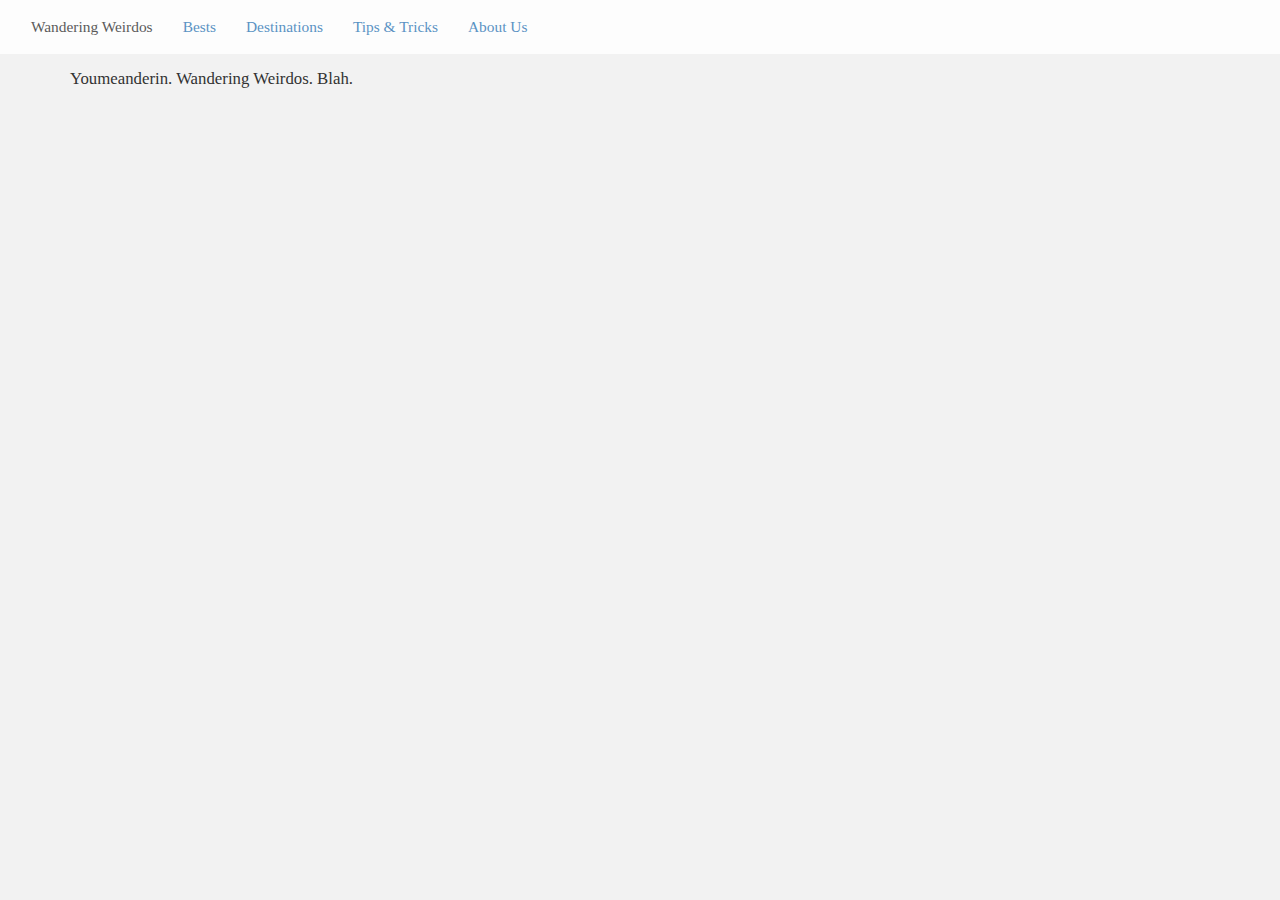
==== index.html @ ed1ea319 "initial setup" ====
<!DOCTYPE html>
<html>
	<head>

		<title>Wandering Weirdos</title>
		<link href="css/bootstrap.css" rel="stylesheet" type="text/css"/>
		<link href="css/stylesheet.css" rel="stylesheet" type="text/css"/>
	</head>

<body>

	<div class="navbar navbar-transparent">
		<div class="container-fluid">
			<p class="navbar-text">Wandering Weirdos</p>
			<p class="navbar-text"><a href="pages/bests.html">Bests</a></p>
			<p class="navbar-text"><a href="pages/destinations.html">Destinations</a></p>
			<p class="navbar-text"><a href="pages/tips.html">Tips &amp Tricks</a></p>
			<p class="navbar-text"><a href="pages/about.html">About Us</a></p>
		</div>
	</div>


	<div class="container">

		<p><h3>Youmeanderin. Wandering Weirdos. Blah.</h3></p>

	</div>

</body>
</html>
---- css/stylesheet.css ----
body{
	background-color: #f2f2f2;
	font-family: Palatino Linotype;

}

h1{
	font-family: Palatino Linotype;
	padding-top: 1%;
	padding-bottom: 1%;
	font-size:1.5em;
	font-weight:bold;
	text-align: center;
}

h2 {
	font-family: Palatino Linotype;
	padding-top:1%;
	font-size:2em;
	padding-bottom:3%;
}

h3{
	font-family: Palatino Linotype;
	padding-top:1%;
	font-size:1.2em;
}

h4 {
	font-family: Palatino Linotype;
	text-align: center;
}

h5 {
	text-align: center;
	font-size: 1em;
}

p {
	font-size: 1.1em;
}

li {
	font-size: 1.1em;
	padding-left: 2%;
}

.balch {
	padding-bottom: 3%;
	display: block;
}



.btn btn-info{
	height: 3em;
	width: 5em;
	font-size: 1.1em;
	background-color:#E9E581;
	color:#020824;
	font-family: Palatino Linotype;
	padding-left: 3%;
	padding-top: 2%;
	padding-bottom: 2%;
}

.menuBar{
	background-color:#020824;
	padding: 1%;
}


#mainpic{
	padding-bottom: 1%;
	padding-right: 2%;
	padding-top: 5%;
	border-radius: 5em;
}


.imgcenter{
	text-align: center;
	padding-bottom: 1%;
}

.jumbotron{
	background-image: url(../cherryblossoms.jpg);
	background-repeat: no-repeat;
	background-position: center;
	min-height: 500px;
	max-width: 100%;
	padding-top: 5%;
}


.img{
	float:center;
}

#bio{
	padding-right: 20%;
	padding-left:20%;
	font-size: .8em;
}

.col-md-4{
	padding-top:2%;
}

.col-md-6{
	padding-top:2%;
}

.li{
	padding-left: 3%;
}

.container{
	padding-bottom: 3%;
	padding-top: 3%;
}


.blossoms{
	min-width: 100%;
}

.navbar{
	width: 100%;
	border-radius: 0px;
	opacity: 1;
	background: white;
}

.navbar.navbar-default{
	width: 100%;
	border-radius: 0px;
	opacity: 1;
	background: white;
}

.navbar.navbar-transparent{
	width: 100%;
	border-radius: 0px;
	opacity: .8;
	background: white;
	position: fixed;
}

.oldWork{
	padding-top: 1%;
	text-align: center;
	vertical-align: middle;
	margin-bottom: 3%

.school{
	padding-top: 1%;
	padding-right: 3%;
}

.schoolText{
	text-align:center;
	padding-top: 3%;
}

.techAss{
	color: black;
	padding-top: 3%;
	padding-bottom: 3%;
	font-size: 2em;
}

.techAssociate{
	float:left;
}

.techAssociate2{
	margin-left: 2%;
}

.text{
	text-align:center;
}
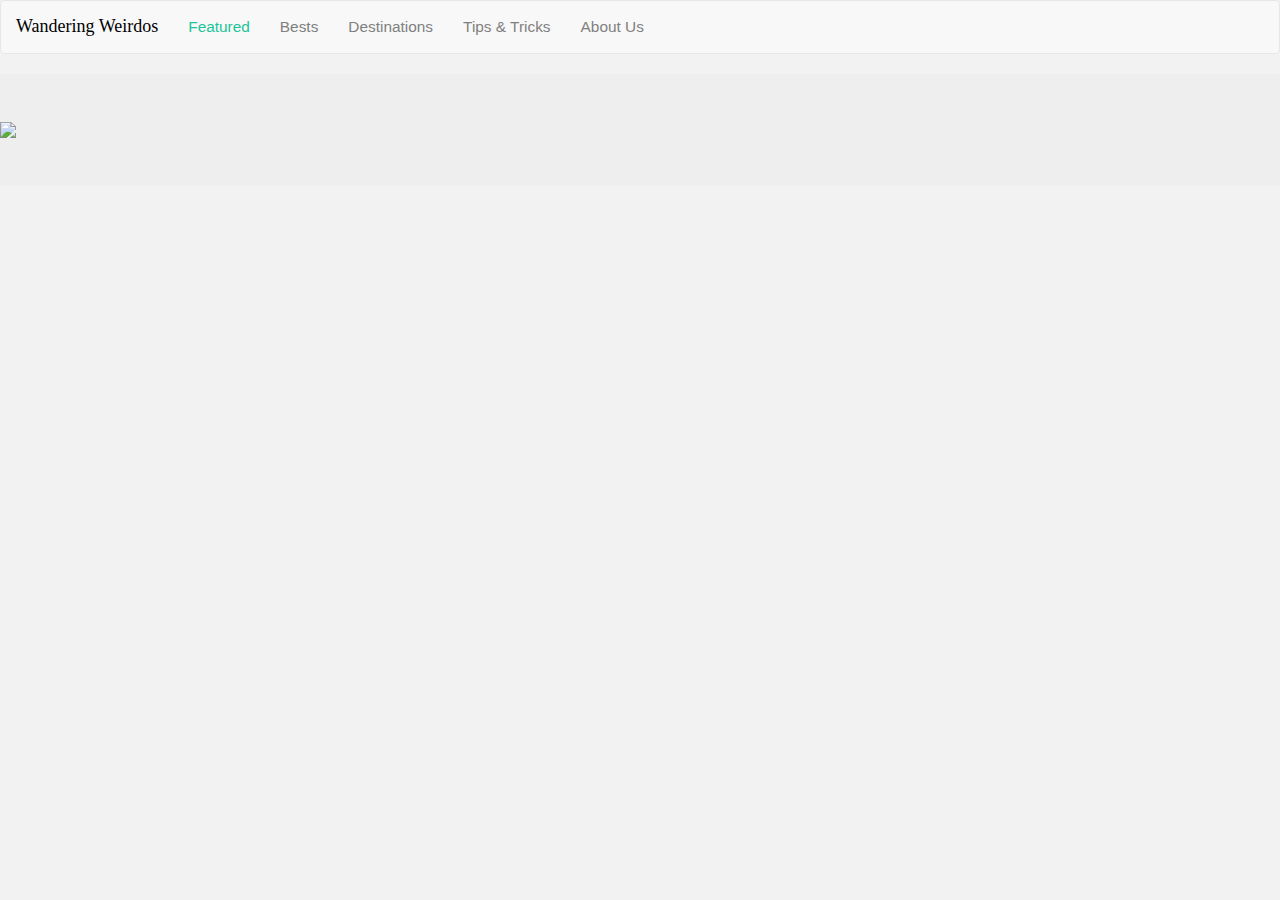
==== commit 0bcecf13: "navbar finished" ====
--- a/index.html
+++ b/index.html
@@ -9,20 +9,80 @@
 
 <body>
 
-	<div class="navbar navbar-transparent">
+
+	<div class="navbar navbar-default">
 		<div class="container-fluid">
-			<p class="navbar-text">Wandering Weirdos</p>
-			<p class="navbar-text"><a href="pages/bests.html">Bests</a></p>
-			<p class="navbar-text"><a href="pages/destinations.html">Destinations</a></p>
-			<p class="navbar-text"><a href="pages/tips.html">Tips &amp Tricks</a></p>
-			<p class="navbar-text"><a href="pages/about.html">About Us</a></p>
+			<div class="navbar-header">
+				<a class="navbar-brand" href="#">Wandering Weirdos</a>
+			</div>
+				<p class="navbar-text" class="active">Featured</a></p>
+				<p class="navbar-text"><a href="pages/bests.html">Bests</a></p>
+				<p class="navbar-text"><a href="pages/destinations.html">Destinations</a></p>
+				<p class="navbar-text"><a href="pages/tips.html">Tips &amp Tricks</a></p>
+				<p class="navbar-text"><a href="pages/about.html">About Us</a></p>
 		</div>
 	</div>
 
 
-	<div class="container">
+<!--
+	<nav class="navbar navbar-default">
+		<div class="container-fluid">
+			<div class="navbar-header">
+				<a class="navbar-brand" href="#">Wandering Weirdos</a>
+			</div>
+			<div id="navbar" class="navbar">
+				<ul class="nav navbar-nav">
+					<li class="nav-item active">
+     				 	<a class="nav-link" href="#">Featured<span class="sr-only">(current)</span></a>
+   					</li>
+   					<li class="nav-item">
+      					<a class="nav-link" href="#">Bests</a>
+    				</li>
+   					<li class="nav-item">
+      					<a class="nav-link" href="#">Destinations</a>
+    				</li>
+   					<li class="nav-item">
+      					<a class="nav-link" href="#">About Us</a>
+   					</li>
+  				</ul>
+  			</div>
+		</div>
+	</nav>
+-->
 
-		<p><h3>Youmeanderin. Wandering Weirdos. Blah.</h3></p>
+<!--
+
+	<nav class="navbar navbar-default">
+		<div class="container-fluid">
+  			<a class="navbar-brand" href="#">Wandering Weirdos</a>
+ 			 <ul class="nav navbar-nav">
+    			<li class="nav-item active">
+     				 <a class="nav-link" href="#">Featured<span class="sr-only">(current)</span></a>
+   				</li>
+   				<li class="nav-item">
+      				<a class="nav-link" href="#">Bests</a>
+    			</li>
+   				<li class="nav-item">
+      				<a class="nav-link" href="#">Destinations</a>
+    			</li>
+    			<li class="nav-item">
+      				<a class="nav-link" href="#">Tips &amp Tricks</a>
+    			</li>
+   				<li class="nav-item">
+      				<a class="nav-link" href="#">About Us</a>
+   				</li>
+  			</ul>
+  		</div>
+	</nav>
+-->
+
+
+
+	<div class="jumbotron">
+
+		<a href="#">
+					<img class="img-responsive" src="../images/MSTRDashboard.png" data-toggle="modal" data-target="#mstrModal">
+				</a>
 
 	</div>
 
--- a/css/stylesheet.css
+++ b/css/stylesheet.css
@@ -1,11 +1,10 @@
 body{
 	background-color: #f2f2f2;
-	font-family: Palatino Linotype;
-
+	font-family: "HelveticaNeue-Light", Arial;
 }
 
 h1{
-	font-family: Palatino Linotype;
+	font-family: "HelveticaNeue-Regular", Arial;
 	padding-top: 1%;
 	padding-bottom: 1%;
 	font-size:1.5em;
@@ -14,20 +13,20 @@
 }
 
 h2 {
-	font-family: Palatino Linotype;
+	font-family: "HelveticaNeue-Regular", Arial;
 	padding-top:1%;
 	font-size:2em;
 	padding-bottom:3%;
 }
 
 h3{
-	font-family: Palatino Linotype;
+	font-family: "HelveticaNeue-Regular", Arial;
 	padding-top:1%;
 	font-size:1.2em;
 }
 
 h4 {
-	font-family: Palatino Linotype;
+	font-family: "HelveticaNeue-Regular", Arial;
 	text-align: center;
 }
 
@@ -45,139 +44,72 @@
 	padding-left: 2%;
 }
 
-.balch {
-	padding-bottom: 3%;
-	display: block;
+.navbar-header .navbar-brand{
+	color:black;
+	font-family: Palatino Linotype;
+}
+
+.navbar-default .navbar-text a{
+	text-decoration: none;
+	color: gray;
+	font-family: "HelveticaNeue-Regular", Arial;
+}
+
+.navbar-default .navbar-text {
+	text-decoration: none;
+	color: #1DC497;
+	font-family: "HelveticaNeue-Regular", Arial;
 }
 
 
 
-.btn btn-info{
-	height: 3em;
-	width: 5em;
-	font-size: 1.1em;
-	background-color:#E9E581;
-	color:#020824;
-	font-family: Palatino Linotype;
-	padding-left: 3%;
-	padding-top: 2%;
-	padding-bottom: 2%;
-}
-
-.menuBar{
-	background-color:#020824;
-	padding: 1%;
-}
-
-
-#mainpic{
-	padding-bottom: 1%;
-	padding-right: 2%;
-	padding-top: 5%;
-	border-radius: 5em;
-}
-
-
-.imgcenter{
-	text-align: center;
-	padding-bottom: 1%;
-}
-
-.jumbotron{
-	background-image: url(../cherryblossoms.jpg);
-	background-repeat: no-repeat;
-	background-position: center;
-	min-height: 500px;
-	max-width: 100%;
-	padding-top: 5%;
-}
-
-
-.img{
-	float:center;
-}
-
-#bio{
-	padding-right: 20%;
-	padding-left:20%;
-	font-size: .8em;
-}
-
-.col-md-4{
-	padding-top:2%;
-}
-
-.col-md-6{
-	padding-top:2%;
-}
-
-.li{
-	padding-left: 3%;
-}
-
-.container{
-	padding-bottom: 3%;
-	padding-top: 3%;
-}
-
-
-.blossoms{
-	min-width: 100%;
-}
-
-.navbar{
+/*.navbar.navbar-default{
+	text-decoration: none;
 	width: 100%;
 	border-radius: 0px;
 	opacity: 1;
 	background: white;
-}
+}*/
 
-.navbar.navbar-default{
-	width: 100%;
-	border-radius: 0px;
-	opacity: 1;
-	background: white;
-}
 
-.navbar.navbar-transparent{
-	width: 100%;
-	border-radius: 0px;
-	opacity: .8;
-	background: white;
-	position: fixed;
-}
+ /*.navbar.navbar-default a:link{
+	text-decoration: none;
+	color: gray;
+}*/
 
-.oldWork{
-	padding-top: 1%;
-	text-align: center;
-	vertical-align: middle;
-	margin-bottom: 3%
+/*.navbar.navbar-default a:hover{
+	text-decoration: none;
+	color: gray;
+	font-weight: bold;
+}*/
 
-.school{
-	padding-top: 1%;
-	padding-right: 3%;
-}
+/*.navbar.navbar-default p:active a{
+	text-decoration: none;
+	color: teal;
+	font-weight: bold;
+}*/
 
-.schoolText{
-	text-align:center;
-	padding-top: 3%;
-}
 
-.techAss{
-	color: black;
-	padding-top: 3%;
-	padding-bottom: 3%;
-	font-size: 2em;
-}
+/*.navbar.navbar-default > p.active > a{
+	text-decoration: none;
+	font-weight:bold;
+}*/
 
-.techAssociate{
-	float:left;
-}
 
-.techAssociate2{
-	margin-left: 2%;
-}
+/*.navbar.navbar-default a:link{
+	text-decoration: none;
+	color: gray;
+}*/
 
-.text{
-	text-align:center;
-}
+/*.navbar.navbar-default a:hover{
+	text-decoration: none;
+	color: gray;
+	font-weight: bold;
+}*/
+
+
+
+
+
+
+
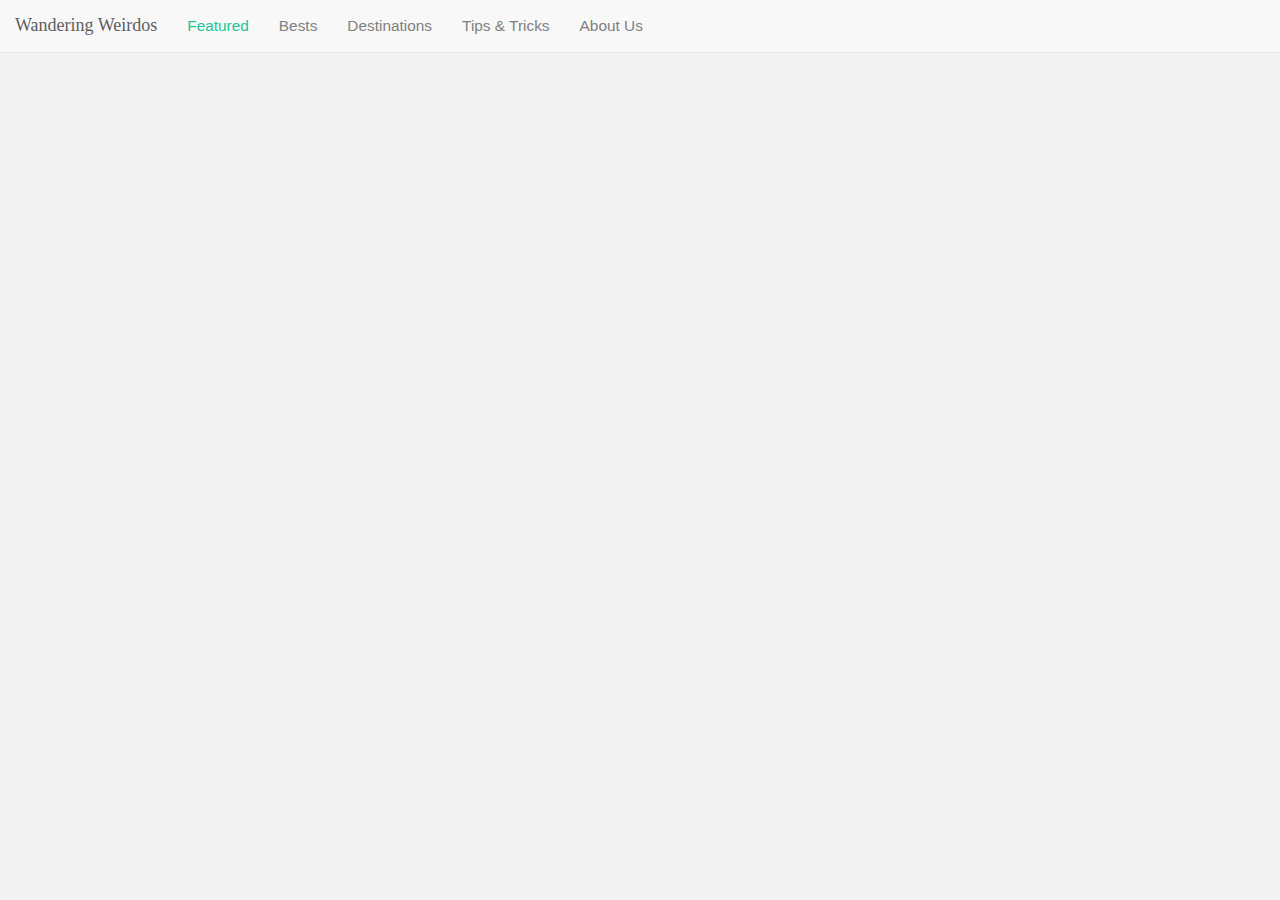
==== commit 7061113b: "fixes" ====
--- a/index.html
+++ b/index.html
@@ -10,7 +10,7 @@
 <body>
 
 
-	<div class="navbar navbar-default">
+	<div class="navbar navbar-default navbar-fixed-top">
 		<div class="container-fluid">
 			<div class="navbar-header">
 				<a class="navbar-brand" href="#">Wandering Weirdos</a>
@@ -24,65 +24,11 @@
 	</div>
 
 
-<!--
-	<nav class="navbar navbar-default">
-		<div class="container-fluid">
-			<div class="navbar-header">
-				<a class="navbar-brand" href="#">Wandering Weirdos</a>
-			</div>
-			<div id="navbar" class="navbar">
-				<ul class="nav navbar-nav">
-					<li class="nav-item active">
-     				 	<a class="nav-link" href="#">Featured<span class="sr-only">(current)</span></a>
-   					</li>
-   					<li class="nav-item">
-      					<a class="nav-link" href="#">Bests</a>
-    				</li>
-   					<li class="nav-item">
-      					<a class="nav-link" href="#">Destinations</a>
-    				</li>
-   					<li class="nav-item">
-      					<a class="nav-link" href="#">About Us</a>
-   					</li>
-  				</ul>
-  			</div>
-		</div>
-	</nav>
--->
-
-<!--
-
-	<nav class="navbar navbar-default">
-		<div class="container-fluid">
-  			<a class="navbar-brand" href="#">Wandering Weirdos</a>
- 			 <ul class="nav navbar-nav">
-    			<li class="nav-item active">
-     				 <a class="nav-link" href="#">Featured<span class="sr-only">(current)</span></a>
-   				</li>
-   				<li class="nav-item">
-      				<a class="nav-link" href="#">Bests</a>
-    			</li>
-   				<li class="nav-item">
-      				<a class="nav-link" href="#">Destinations</a>
-    			</li>
-    			<li class="nav-item">
-      				<a class="nav-link" href="#">Tips &amp Tricks</a>
-    			</li>
-   				<li class="nav-item">
-      				<a class="nav-link" href="#">About Us</a>
-   				</li>
-  			</ul>
-  		</div>
-	</nav>
--->
-
-
-
 	<div class="jumbotron">
 
 		<a href="#">
-					<img class="img-responsive" src="../images/MSTRDashboard.png" data-toggle="modal" data-target="#mstrModal">
-				</a>
+			<img class="img-responsive" src="./images/ustreet.JPG">
+		</a>
 
 	</div>
 
--- a/css/stylesheet.css
+++ b/css/stylesheet.css
@@ -20,9 +20,10 @@
 }
 
 h3{
-	font-family: "HelveticaNeue-Regular", Arial;
+	font-family: "HelveticaNeue-Medium", Arial;
 	padding-top:1%;
 	font-size:1.2em;
+	color: black;
 }
 
 h4 {
@@ -37,11 +38,32 @@
 
 p {
 	font-size: 1.1em;
+	font-family: "HelveticaNeue-Thin", Arial;
 }
 
 li {
 	font-size: 1.1em;
 	padding-left: 2%;
+}
+
+a {
+	color: black;
+}
+
+a:hover {
+	text-decoration: none;
+	color: #1DC497;
+}
+
+
+
+.jumbotron{
+	padding:0%;
+}
+
+.navbar{
+	padding-bottom: 0%;
+	margin-bottom: 0%;
 }
 
 .navbar-header .navbar-brand{
@@ -62,54 +84,14 @@
 }
 
 
+.row{
+	padding-bottom: 4%;
+}
 
-/*.navbar.navbar-default{
-	text-decoration: none;
-	width: 100%;
-	border-radius: 0px;
-	opacity: 1;
-	background: white;
-}*/
+.container{
+	padding-top: 5%;
 
-
- /*.navbar.navbar-default a:link{
-	text-decoration: none;
-	color: gray;
-}*/
-
-/*.navbar.navbar-default a:hover{
-	text-decoration: none;
-	color: gray;
-	font-weight: bold;
-}*/
-
-/*.navbar.navbar-default p:active a{
-	text-decoration: none;
-	color: teal;
-	font-weight: bold;
-}*/
-
-
-/*.navbar.navbar-default > p.active > a{
-	text-decoration: none;
-	font-weight:bold;
-}*/
-
-
-/*.navbar.navbar-default a:link{
-	text-decoration: none;
-	color: gray;
-}*/
-
-/*.navbar.navbar-default a:hover{
-	text-decoration: none;
-	color: gray;
-	font-weight: bold;
-}*/
+}
 
 
 
-
-
-
-
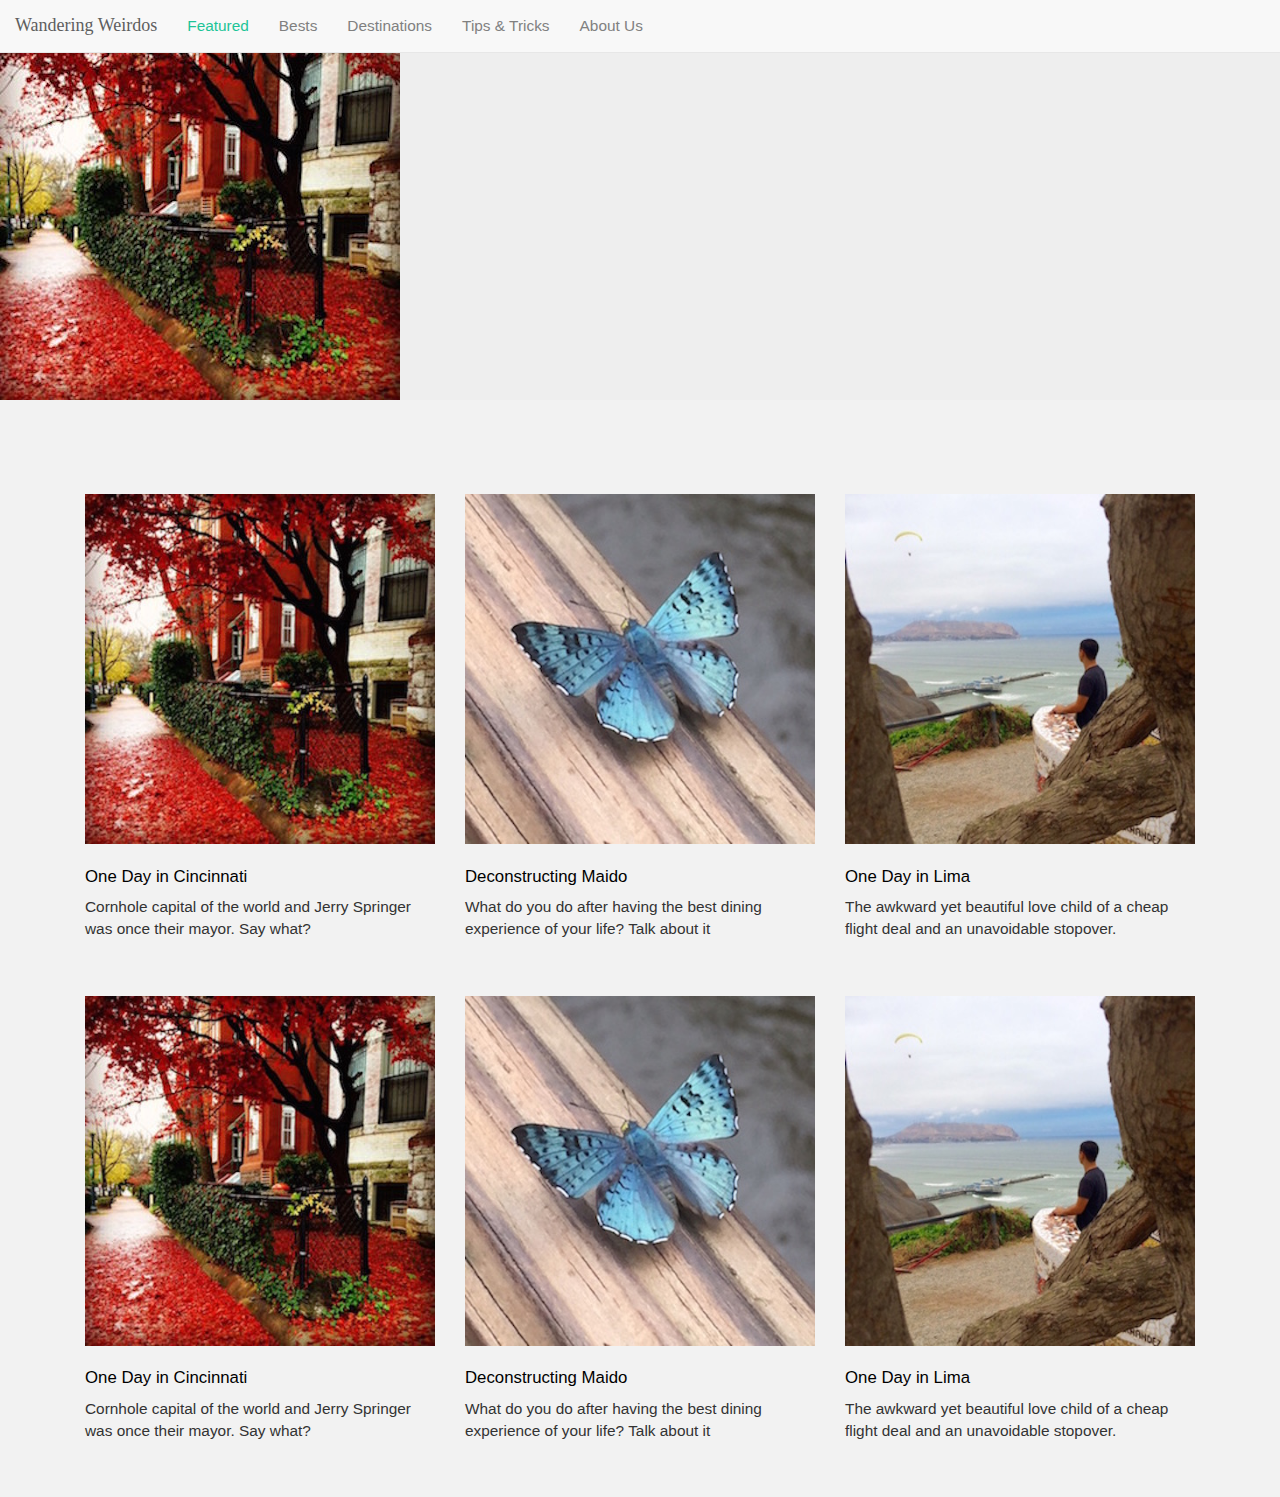
==== commit 0aff5833: "add image to main page" ====
--- a/index.html
+++ b/index.html
@@ -23,13 +23,108 @@
 		</div>
 	</div>
 
+<div class="jumbotron">
+	<a href="#">
+		<img class="img-responsive" src="images/redleaves.JPG">
+	</a>
+</div>
 
-	<div class="jumbotron">
 
-		<a href="#">
-			<img class="img-responsive" src="./images/ustreet.JPG">
-		</a>
+<div class="container">
+		
 
+		<div class="row">
+
+			<div class="col-md-12">
+			
+
+				<div class="col-md-4">
+					<a href="#">
+						<img class="img-responsive" src="images/redleaves.JPG">
+					</a>
+				
+					<h3>
+						<a>One Day in Cincinnati</a>
+					</h3>
+
+					<p>Cornhole capital of the world and Jerry Springer was once their mayor. Say what?</p>
+				</div>
+
+
+
+				<div class="col-md-4">
+					<a href="#">
+						<img class="img-responsive" src="images/butterfly.JPG">
+					</a>
+				
+					<h3>
+						<a>Deconstructing Maido</a>
+					</h3>
+
+					<p>What do you do after having the best dining experience of your life? Talk about it</p>
+				</div>
+			
+
+				<div class="col-md-4">
+					<a href="#">
+						<img class="img-responsive" src="images/lima.JPG">
+					</a>
+				
+					<h3>
+						<a>One Day in Lima</a>
+					</h3>
+
+					<p>The awkward yet beautiful love child of a cheap flight deal and an unavoidable stopover.</p>
+				</div>
+			</div>
+		</div>
+		
+
+		<div class="row">
+
+			<div class="col-md-12">
+			
+
+				<div class="col-md-4">
+					<a href="#">
+						<img class="img-responsive" src="images/redleaves.JPG">
+					</a>
+				
+					<h3>
+						<a>One Day in Cincinnati</a>
+					</h3>
+
+					<p>Cornhole capital of the world and Jerry Springer was once their mayor. Say what?</p>
+				</div>
+
+
+
+				<div class="col-md-4">
+					<a href="#">
+						<img class="img-responsive" src="images/butterfly.JPG">
+					</a>
+				
+					<h3>
+						<a>Deconstructing Maido</a>
+					</h3>
+
+					<p>What do you do after having the best dining experience of your life? Talk about it</p>
+				</div>
+			
+
+				<div class="col-md-4">
+					<a href="#">
+						<img class="img-responsive" src="images/lima.JPG">
+					</a>
+				
+					<h3>
+						<a>One Day in Lima</a>
+					</h3>
+
+					<p>The awkward yet beautiful love child of a cheap flight deal and an unavoidable stopover.</p>
+				</div>
+			</div>
+		</div>
 	</div>
 
 </body>
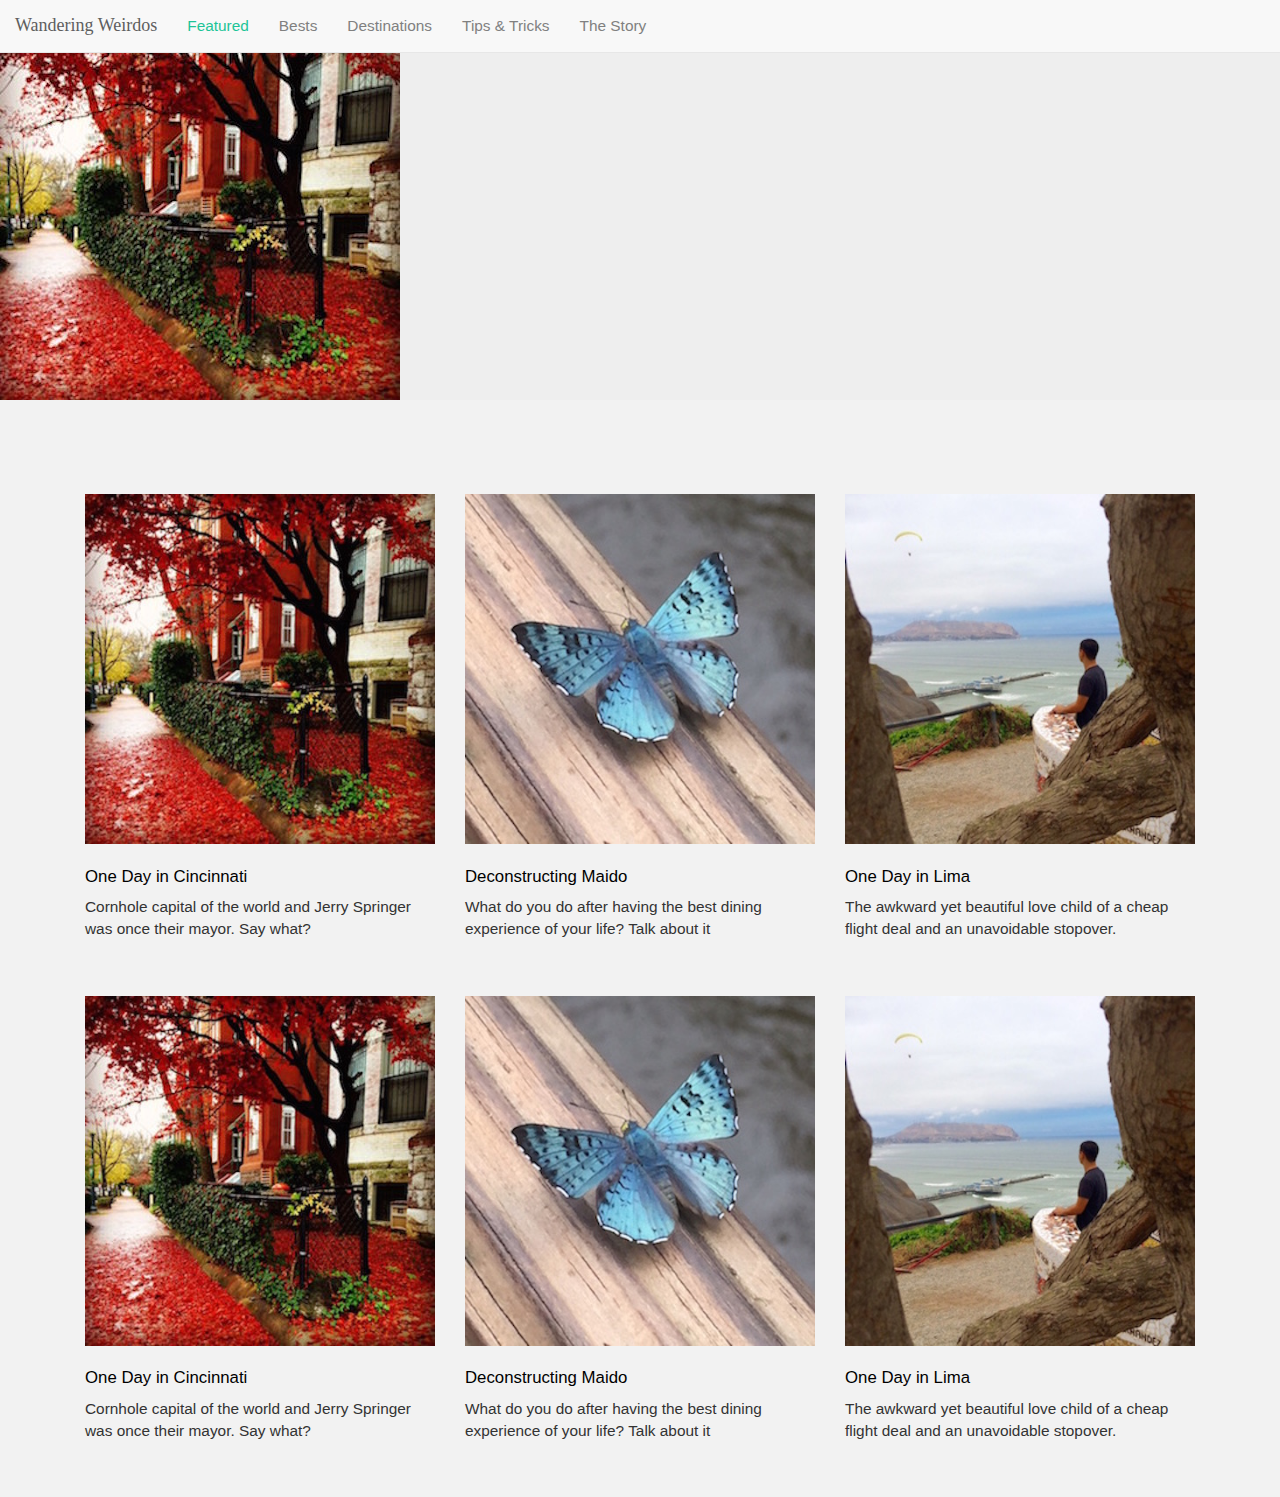
==== commit ddd310c4: "About changed to The Story" ====
--- a/index.html
+++ b/index.html
@@ -19,7 +19,7 @@
 				<p class="navbar-text"><a href="pages/bests.html">Bests</a></p>
 				<p class="navbar-text"><a href="pages/destinations.html">Destinations</a></p>
 				<p class="navbar-text"><a href="pages/tips.html">Tips &amp Tricks</a></p>
-				<p class="navbar-text"><a href="pages/about.html">About Us</a></p>
+				<p class="navbar-text"><a href="pages/about.html">The Story</a></p>
 		</div>
 	</div>
 
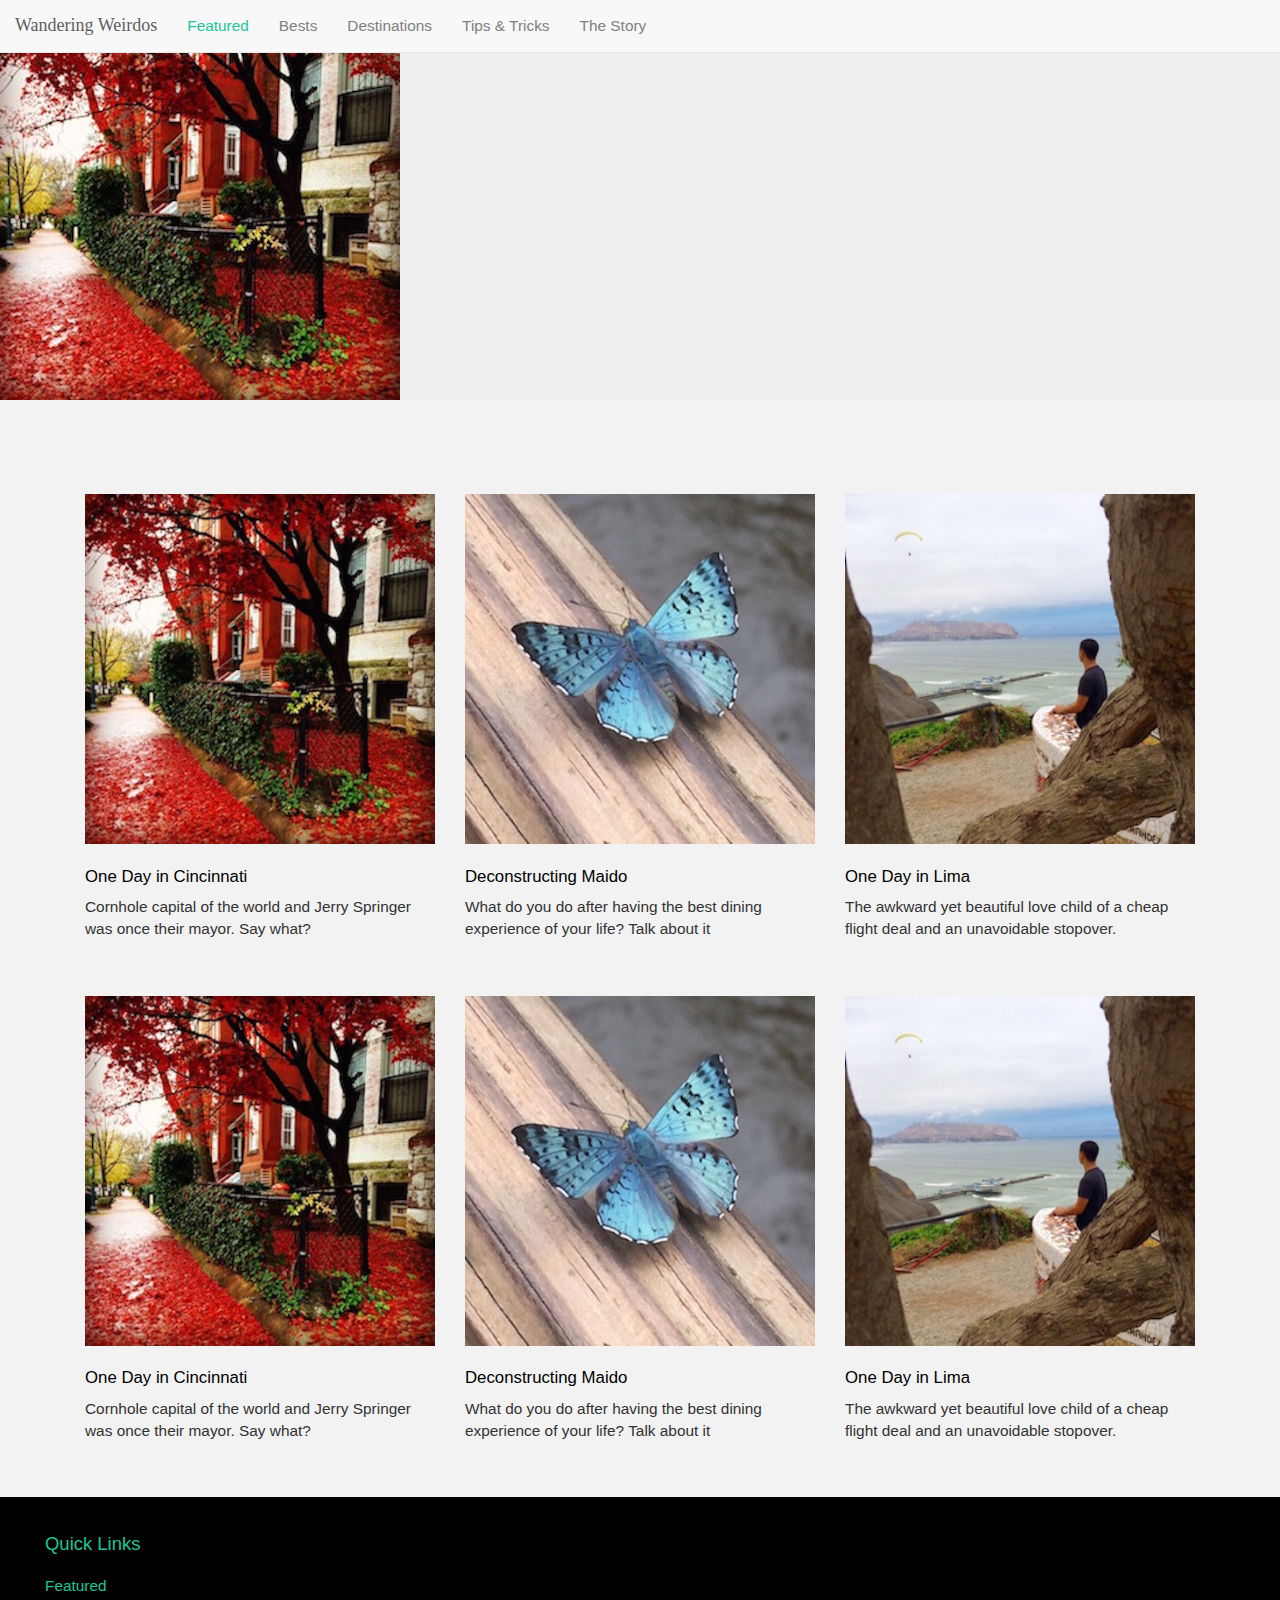
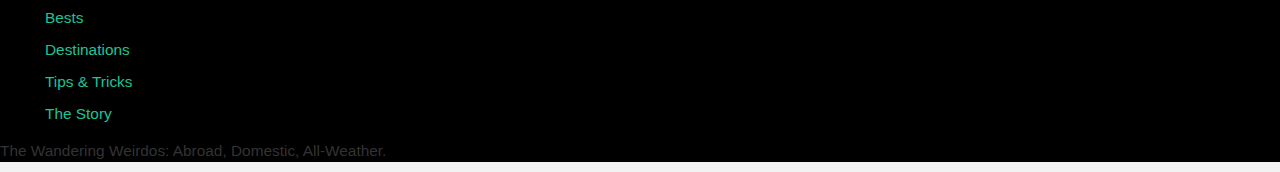
==== commit 928f4bef: "add footer" ====
--- a/index.html
+++ b/index.html
@@ -127,5 +127,18 @@
 		</div>
 	</div>
 
+		<div class="footer">
+			
+			<ul class="footer-nav">
+				<li><h3>Quick Links</h3></li>
+				<li><a href="#">Featured</a></li>
+				<li><a href="#">Bests</a></li>
+				<li><a href="#">Destinations</a></li>
+				<li><a href="#">Tips &amp Tricks</a></li>
+				<li><a href="#">The Story</a></li>
+			</ul>
+			<p>The Wandering Weirdos: Abroad, Domestic, All-Weather.</p>
+		</div>
+
 </body>
 </html>--- a/css/stylesheet.css
+++ b/css/stylesheet.css
@@ -55,7 +55,31 @@
 	color: #1DC497;
 }
 
+.footer {
+	background-color: black;
+}
 
+.footer-nav li{
+	padding:5px;
+	list-style: none;
+	color:#1DC497;
+
+}
+
+.footer-nav li h3{
+	list-style: none;
+	color:#1DC497;
+
+}
+
+.footer-nav ul{
+	list-style:none;
+}
+
+
+.footer-nav a{
+	color:#1DC497;
+}
 
 .jumbotron{
 	padding:0%;
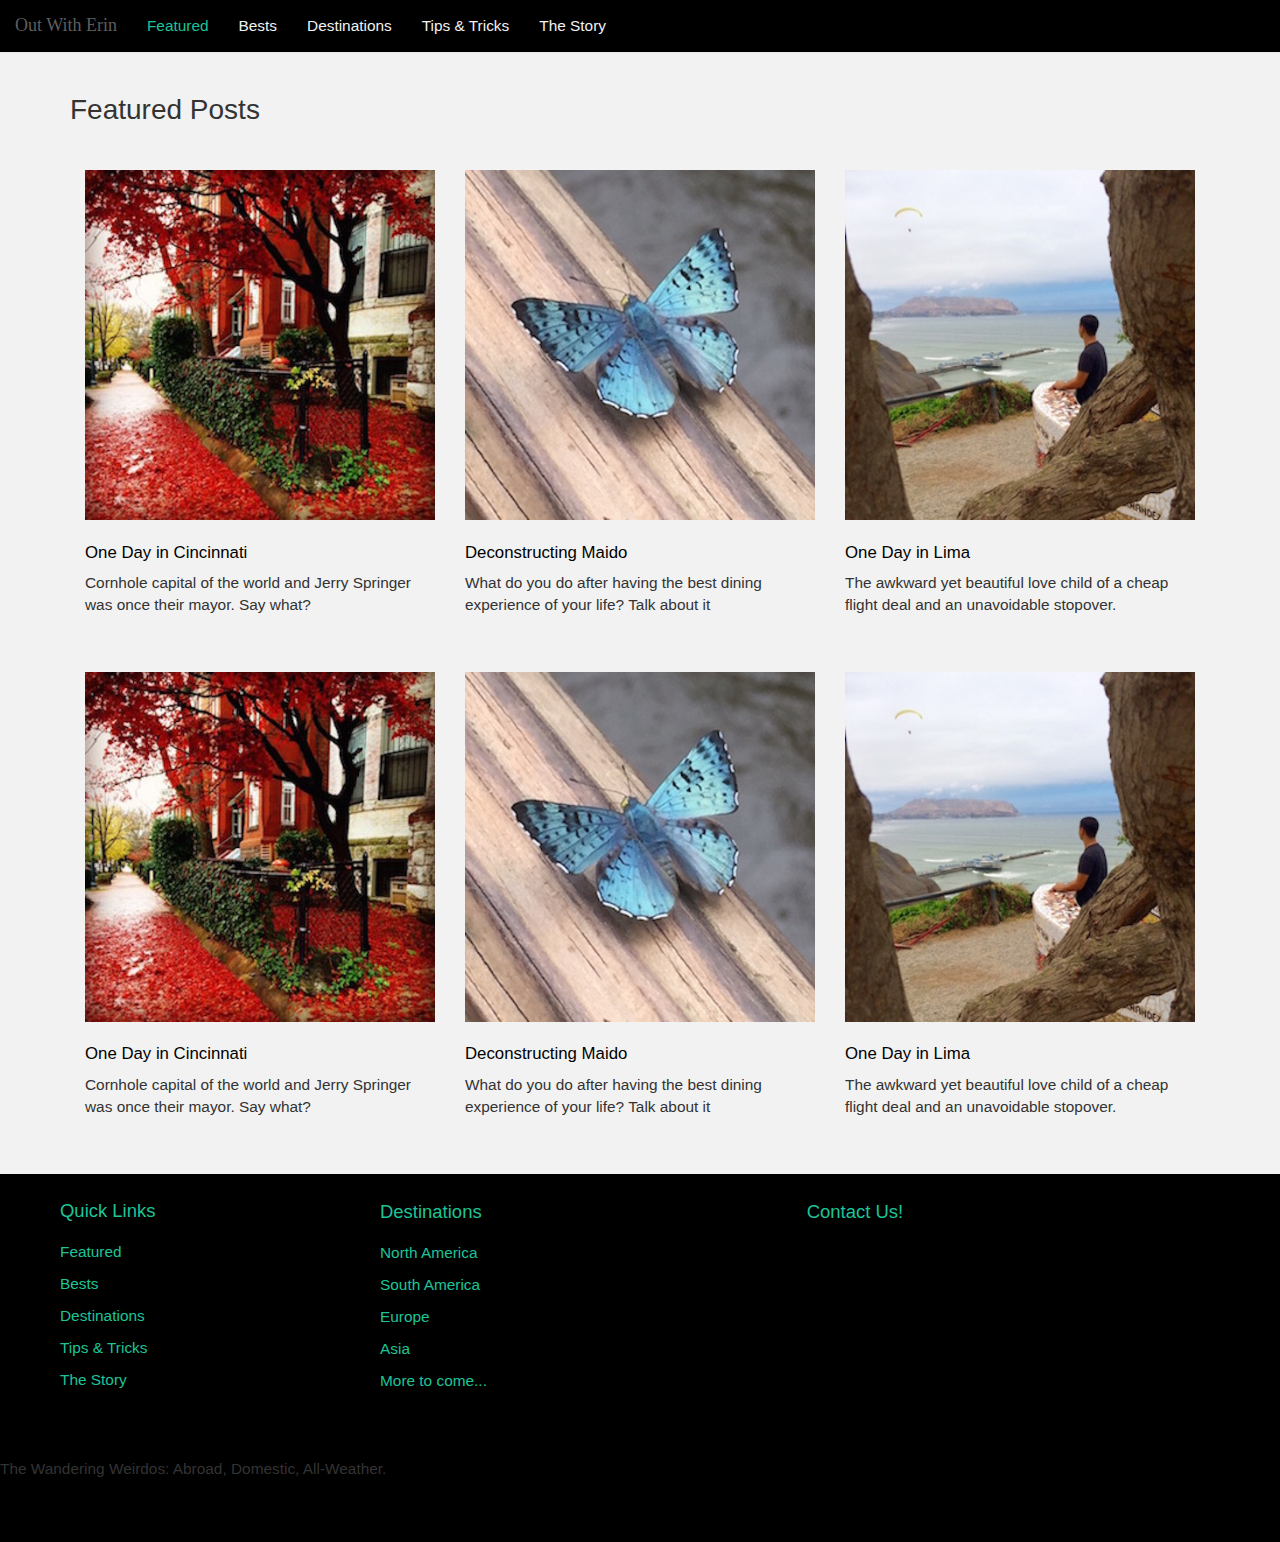
==== commit 8cfb659b: "navbar changes" ====
--- a/index.html
+++ b/index.html
@@ -2,7 +2,7 @@
 <html>
 	<head>
 
-		<title>Wandering Weirdos</title>
+		<title>Out With Erin</title>
 		<link href="css/bootstrap.css" rel="stylesheet" type="text/css"/>
 		<link href="css/stylesheet.css" rel="stylesheet" type="text/css"/>
 	</head>
@@ -13,7 +13,7 @@
 	<div class="navbar navbar-default navbar-fixed-top">
 		<div class="container-fluid">
 			<div class="navbar-header">
-				<a class="navbar-brand" href="#">Wandering Weirdos</a>
+				<a class="navbar-brand" href="#">Out With Erin</a>
 			</div>
 				<p class="navbar-text" class="active">Featured</a></p>
 				<p class="navbar-text"><a href="pages/bests.html">Bests</a></p>
@@ -23,15 +23,9 @@
 		</div>
 	</div>
 
-<div class="jumbotron">
-	<a href="#">
-		<img class="img-responsive" src="images/redleaves.JPG">
-	</a>
-</div>
-
 
 <div class="container">
-		
+		<h2>Featured Posts</h2>
 
 		<div class="row">
 
@@ -128,17 +122,44 @@
 	</div>
 
 		<div class="footer">
+			<div class="row">
+				<div class="col-md-12">
+					<div class="col-md-3">
+						<ul class="footer-nav">
+							<li><h3>Quick Links</h3></li>
+							<li><a href="#">Featured</a></li>
+							<li><a href="#">Bests</a></li>
+							<li><a href="#">Destinations</a></li>
+							<li><a href="#">Tips &amp Tricks</a></li>
+							<li><a href="#">The Story</a></li>
+						</ul>
+					</div>
+					<div class="col-md-4">
+						<ul class="footer-nav">
+							<li><h3>Destinations</h3></li>
+							<li><a href="#">North America</a></li>
+							<li><a href="#">South America</a></li>
+							<li><a href="#">Europe</a></li>
+							<li><a href="#">Asia</a></li>
+							<li><a href="#">More to come...</a></li>
+						</ul>
+					</div>
+					<div class="col-md-4">
+						<ul class="footer-nav">
+							<li><h3>Contact Us!</h3></li>
+						</ul>
+					</div>
+					
+				</div>
+			</div>
+			<div class="row">
+				<div class="col-md-12">
+					<p>The Wandering Weirdos: Abroad, Domestic, All-Weather.</p>
+				</div>
+			</div>
+		</div>
 			
-			<ul class="footer-nav">
-				<li><h3>Quick Links</h3></li>
-				<li><a href="#">Featured</a></li>
-				<li><a href="#">Bests</a></li>
-				<li><a href="#">Destinations</a></li>
-				<li><a href="#">Tips &amp Tricks</a></li>
-				<li><a href="#">The Story</a></li>
-			</ul>
-			<p>The Wandering Weirdos: Abroad, Domestic, All-Weather.</p>
-		</div>
+
 
 </body>
 </html>--- a/css/stylesheet.css
+++ b/css/stylesheet.css
@@ -88,17 +88,18 @@
 .navbar{
 	padding-bottom: 0%;
 	margin-bottom: 0%;
+	background-color: black;
 }
 
 .navbar-header .navbar-brand{
-	color:black;
-	font-family: Palatino Linotype;
+	color:#f2f2f2;
+	font-family: cursive;
 }
 
 .navbar-default .navbar-text a{
 	text-decoration: none;
-	color: gray;
-	font-family: "HelveticaNeue-Regular", Arial;
+	color: #f2f2f2;
+	font-family: "HelveticaNeue-Light", Arial;
 }
 
 .navbar-default .navbar-text {
